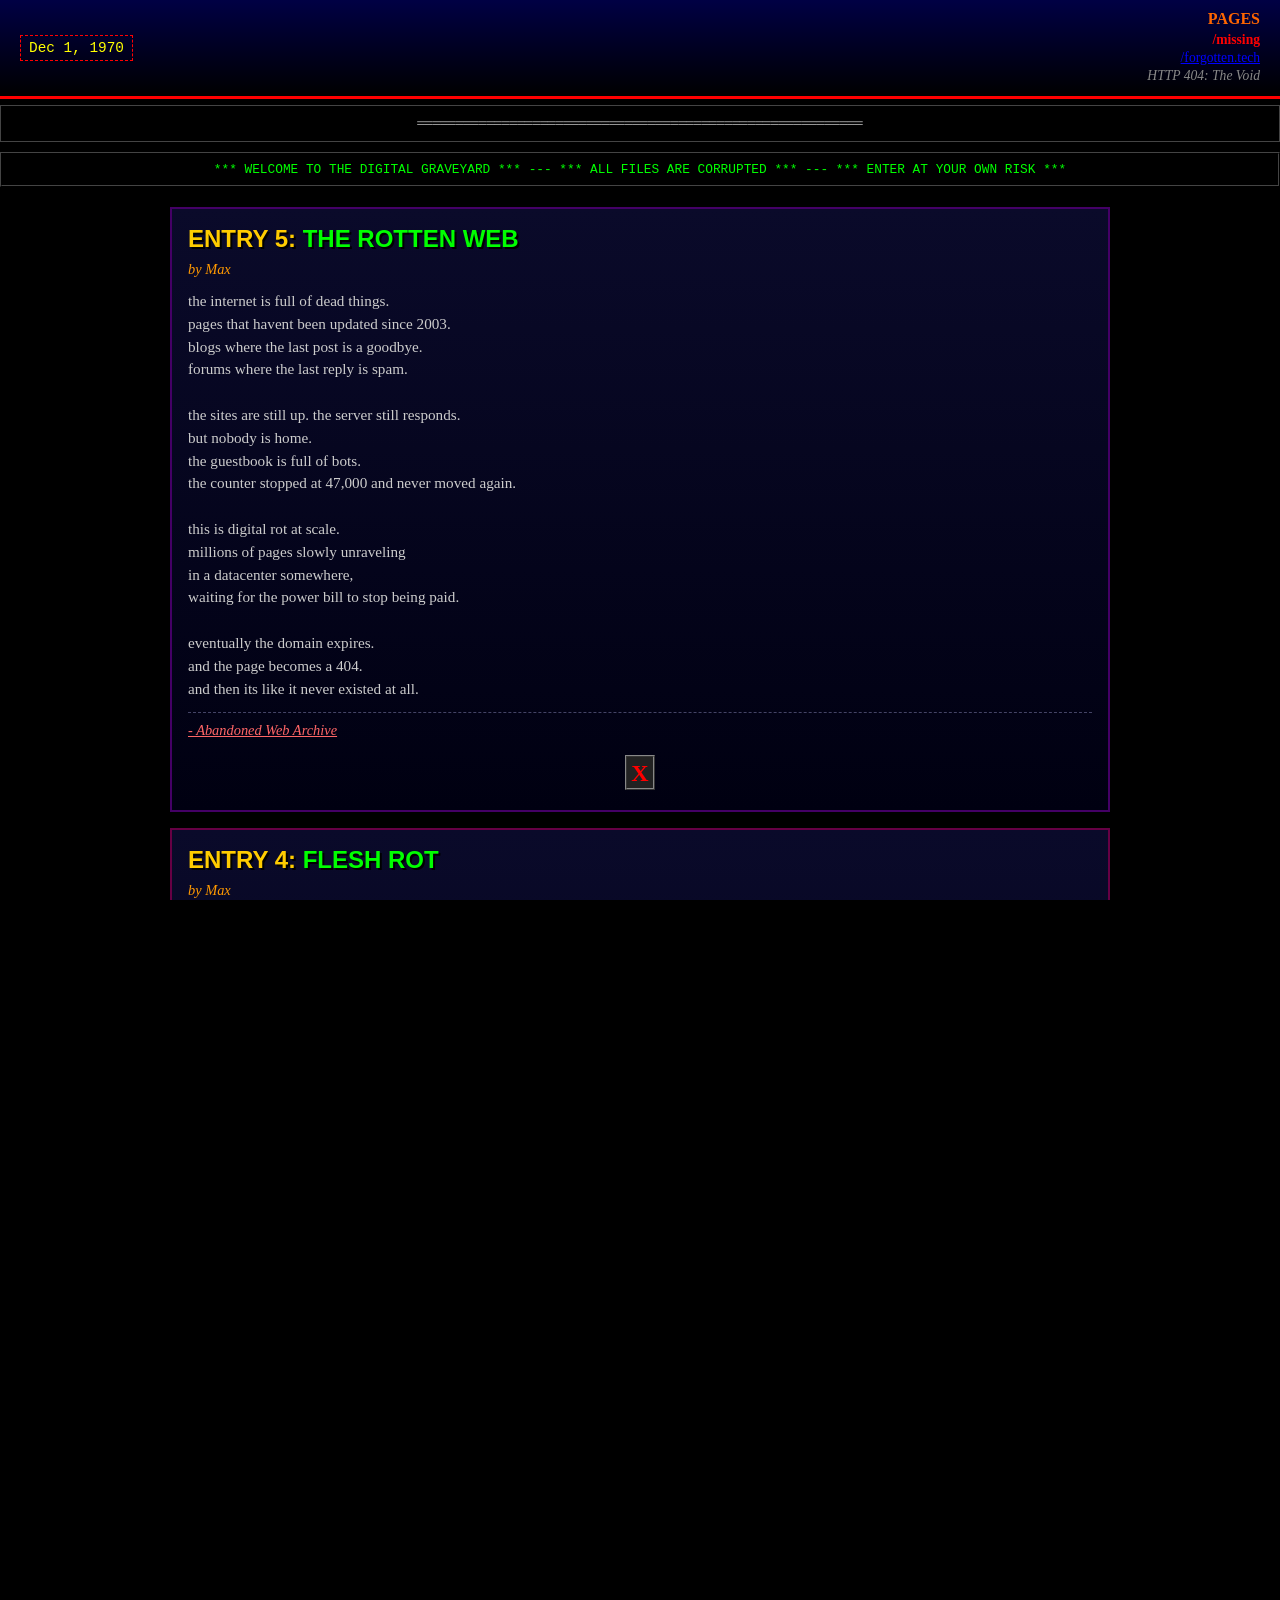
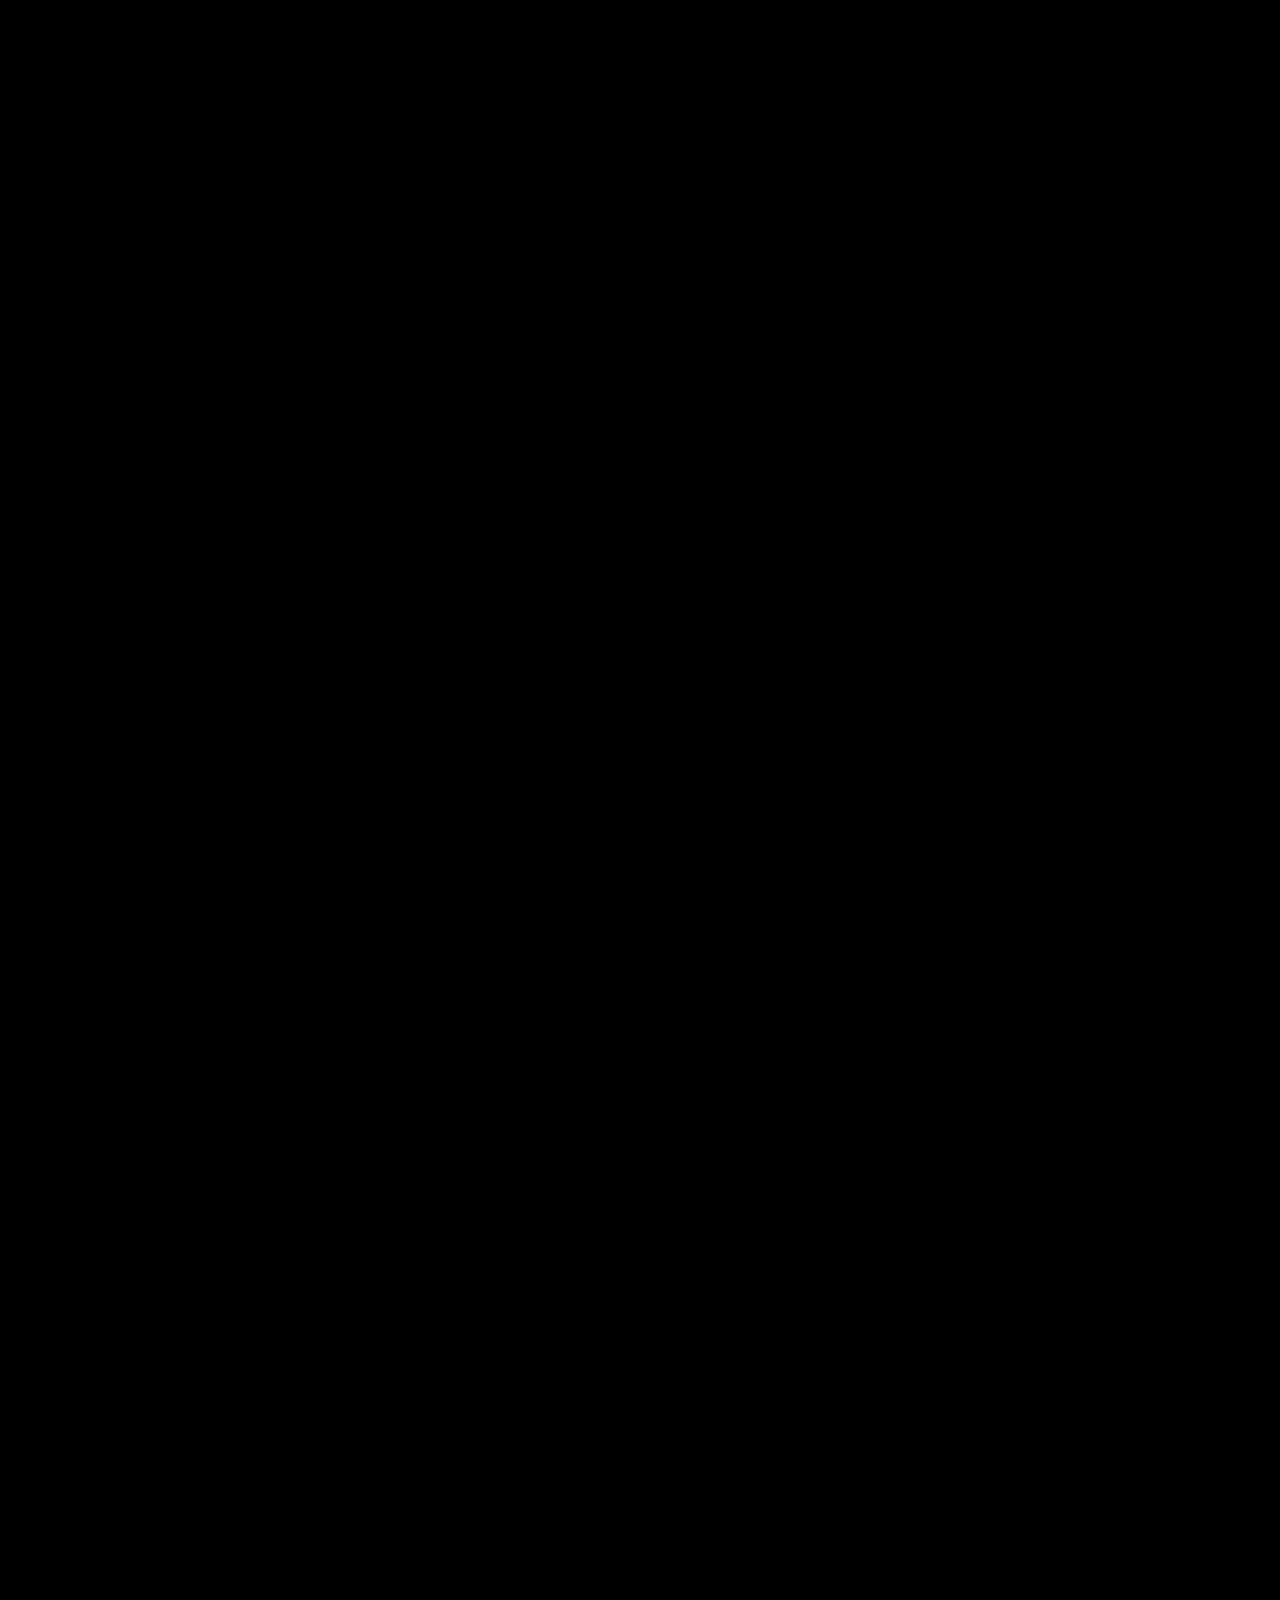
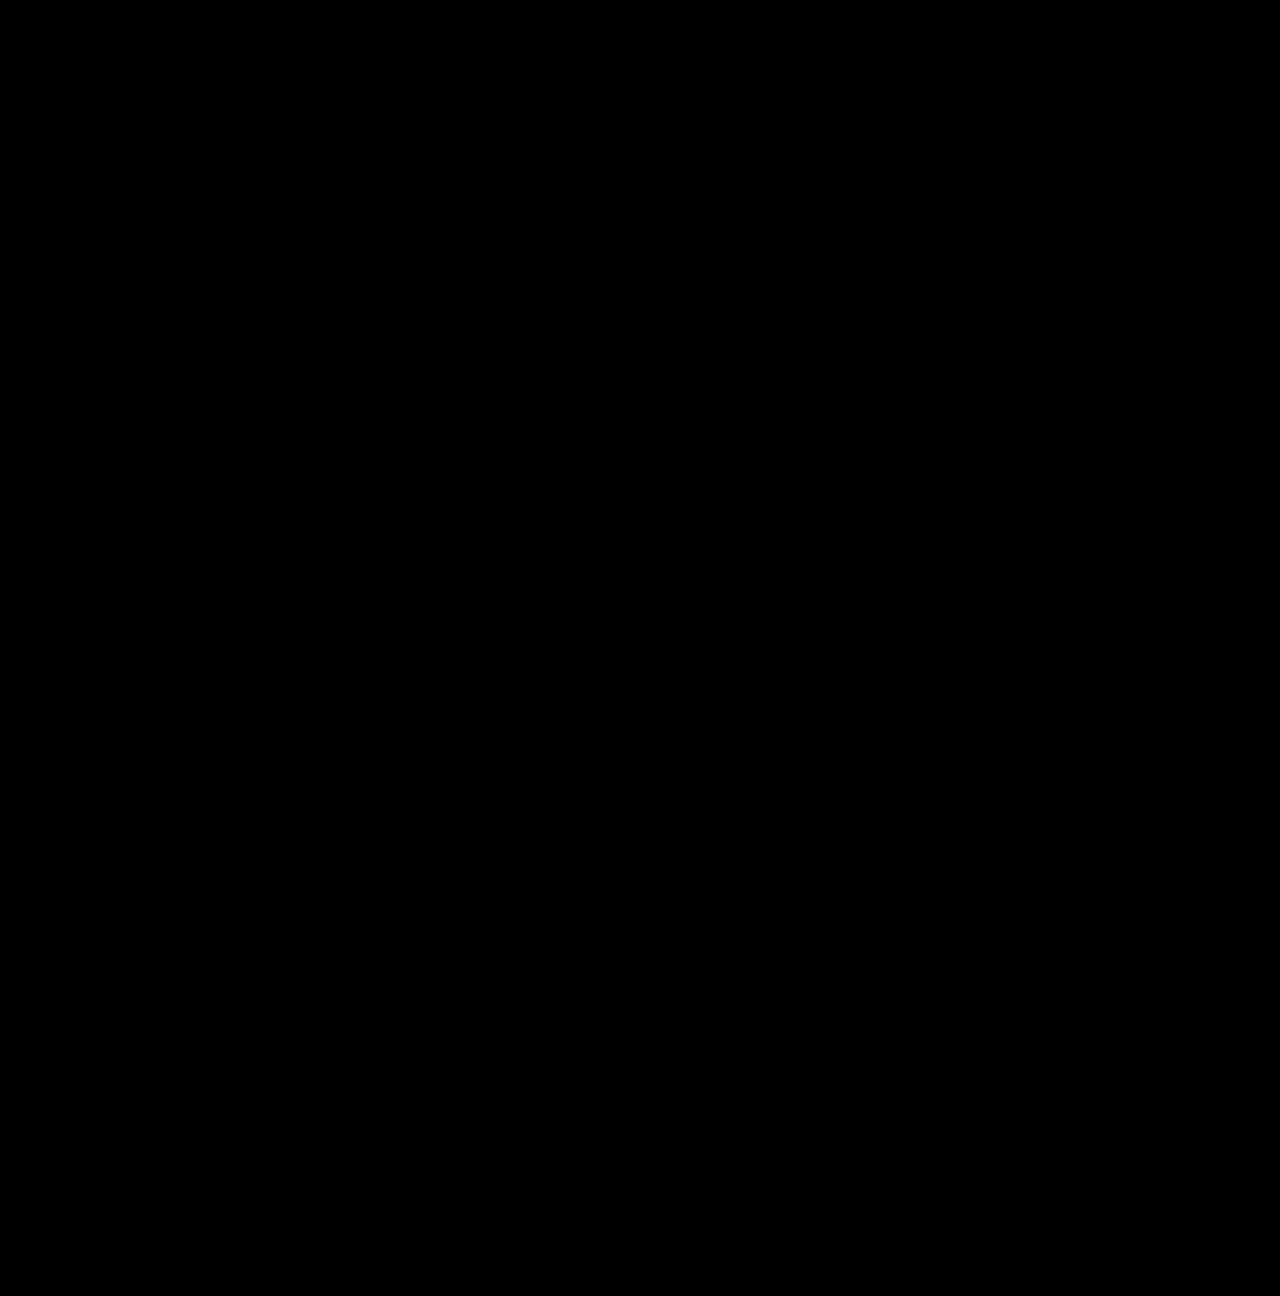
==== blog.html @ 67d36d55 "Make void page the entry point, rename blog to blog.html" ====
<!doctype html>
<html lang="en">
  <head>
    <meta charset="UTF-8" />
    <meta name="viewport" content="width=device-width, initial-scale=1.0" />
    <title>ENTRY DUMP</title>
    <link rel="icon" type="image/x-icon" href="imgs/fav.ico" />
    <link rel="stylesheet" href="style.css" />
  </head>
  <body>
    <div class="desktop-container">
      <div class="top-section">
        <div class="date-box">OCT 31, 2024</div>
        <div class="pages-box">
          <h2>PAGES</h2>
          <ul>
            <li><span class="missing">/missing</span></li>
            <li><a href="forgotten-tech.html">/forgotten.tech</a></li>
                <li><a href="index.html" class="void">HTTP 404: The Void</a></li>
          </ul>
        </div>
      </div>

      <div
        style="
          text-align: center;
          padding: 10px;
          font-size: 0.8rem;
          color: #aaaaaa;
          font-family: &quot;Courier New&quot;, monospace;
          background: rgba(0, 0, 0, 0.7);
          border: 1px ridge #444;
          margin: 6px 0;
        "
      >
        ══════════════════════════════════════════════════════════
      </div>

      <div class="marquee">
        *** WELCOME TO THE DIGITAL GRAVEYARD *** --- *** ALL FILES ARE CORRUPTED
        *** --- *** ENTER AT YOUR OWN RISK ***
      </div>

      <div class="entries-grid">
        <div class="entry entry-5">
          <h1>ENTRY 5: <span class="glitch-text">THE ROTTEN WEB</span></h1>
          <p class="author">by Max</p>
          <div class="text-block">
            the internet is full of dead things.<br />
            pages that havent been updated since 2003.<br />
            blogs where the last post is a goodbye.<br />
            forums where the last reply is spam.<br /><br />

            the sites are still up. the server still responds.<br />
            but nobody is home.<br />
            the guestbook is full of bots.<br />
            the counter stopped at 47,000 and never moved again.<br /><br />

            this is digital rot at scale.<br />
            millions of pages slowly unraveling<br />
            in a datacenter somewhere,<br />
            waiting for the power bill to stop being paid.<br /><br />

            eventually the domain expires.<br />
            and the page becomes a 404.<br />
            and then its like it never existed at all.
          </div>
          <div class="footer-links">
            <a href="#" class="red-link">- Abandoned Web Archive</a>
          </div>
          <div class="broken-icon-container">
            <div class="broken-img-sim">
              <div class="red-x">X</div>
            </div>
          </div>
        </div>

        <div class="entry entry-4">
          <h1>ENTRY 4: <span class="glitch-text">FLESH ROT</span></h1>
          <p class="author">by Max</p>
          <div class="text-block">
            you are rotting right now.<br />
            every second of every day.<br />
            cells dying. enzymes digesting you from the inside.<br />
            bacteria waiting for the signal.<br /><br />

            the moment you die, the real work begins.<br />
            the body remembers how to fall apart<br />
            better than it ever remembered how to stay together.<br /><br />

            first the color drains. then the smell comes.<br />
            then the insects do what insects do.<br />
            then you go back to the soil.<br />
            back to the elements.<br />
            back to nothing.<br /><br />

            every living thing does this.<br />
            rot is not a bug. its the feature.<br />
            the only way anything gets recycled.
          </div>
          <div class="footer-links">
            <a href="#" class="red-link">- Memento Mori Database</a>
          </div>
          <div class="broken-icon-container">
            <div class="broken-img-sim">
              <div class="red-x">X</div>
            </div>
          </div>
        </div>

        <div class="entry entry-3">
          <h1>ENTRY 3: <span class="derezzing">THE DE-REZZING</span></h1>
          <p class="author">by Max</p>
          <div class="text-block">
            every time you copy a file, it loses something.<br />
            maybe not a lot. maybe nothing you can see.<br />
            but something.<br /><br />

            a jpeg saved 80 times.<br />
            an mp3 transcoded too many generations deep.<br />
            a VHS tape dubbed from a dub of a dub.<br /><br />

            the original is still there somewhere.<br />
            but you cant reach it anymore.<br />
            the signal is buried under noise.<br />
            the detail is gone.<br />
            what remains is a suggestion of what was.<br /><br />

            thats rot too. not destruction, <br />
            but gradual, irreversible blurring.
          </div>
          <img src="imgs/df.png" alt="digital artifact" class="rot-image" />
          <div class="footer-links">
            <a href="#" class="red-link">- Compression Artifact Registry</a>
          </div>
          <div class="broken-icon-container">
            <div class="broken-img-sim">
              <div class="red-x">X</div>
            </div>
          </div>
        </div>

        <div class="entry entry-2">
          <h1>ENTRY 2: <span class="glitch-text">ROT IN GAMES</span></h1>
          <p class="author">by Max</p>
          <div class="text-block">
            When a game rots, you can feel it.<br />
            textures load in wrong. sounds skip.<br />
            the framerate stutters in places it didnt used to.<br />
            a character model stretches into oblivion.<br /><br />

            the game was fine once. it worked.<br />
            but code deteriorates. servers go down.<br />
            dependencies break. the world moves on<br />
            and the game stays frozen in time,<br />
            slowly falling apart.<br /><br />

            not all rot is physical.<br />
            sometimes its just the memory of a game<br />
            that doesnt exist anymore.<br />
            and you cant go back because theres nothing to go back to.
          </div>
          <div class="footer-links">
            <a href="#" class="red-link">- Digital Decay Archive</a>
          </div>
          <div class="broken-icon-container">
            <div class="broken-img-sim">
              <div class="red-x">X</div>
            </div>
          </div>
        </div>

        <div class="entry entry-1">
          <h1>ENTRY 1: <span class="glitch-text">WHAT IS ROT</span></h1>
          <p class="author">by Max</p>
          <div class="text-block">
            What is rot?<br /><br />

            The Oxford dictionary says:
            <i
              >to decay, decompose,<br />
              fall apart.</i
            >
            a verb. a noun. the process and the result.<br /><br />

            but thats the sterile version.<br />
            rot is what the universe does to everything<br />
            you forget to look at.<br /><br />

            digital rot is the same but crueler.<br />
            because by the time you notice,<br />
            the file is already gone.<br />
            the 1 already became a 0.<br />
            the face already became unrecognizable.<br /><br />

            things falling apart in the dark<br />
            where nobody is watching.
          </div>
          <img src="imgs/rot.png" alt="rot" class="rot-image" />
          <div class="footer-links">
            <a href="#" class="red-link">- The Rot Papers</a>
          </div>
          <div class="broken-icon-container">
            <div class="broken-img-sim">
              <div class="red-x">X</div>
            </div>
          </div>
        </div>
      </div>

      <div
        style="
          text-align: center;
          padding: 14px 10px;
          font-size: 1rem;
          font-weight: bold;
          color: #aaaaaa;
          font-family: &quot;Courier New&quot;, monospace;
          letter-spacing: 2px;
          background: rgba(0, 0, 0, 0.7);
          border: 1px ridge #444;
          margin: 6px 0;
        "
      >
        .... - - .--. ... ---... -..-. -..-. .-- .-- .-- .-.-.- .... . .- ...- .
        -. ... --. .- - . .-.-.- -.-. --- -- -..-.
      </div>

      <div
        style="
          text-align: center;
          padding: 14px 10px;
          font-size: 0.8rem;
          color: #aaaaaa;
          font-family: &quot;Courier New&quot;, monospace;
          background: rgba(0, 0, 0, 0.7);
          border: 1px ridge #444;
          margin: 6px 0;
        "
      >
        ENTRY DUMP // ALL RIGHTS RESERVED // NO WARRANTY // DATA MAY BE
        CORRUPTED<br />
        best viewed at 800x600 with Netscape Navigator 4.0
      </div>
    </div>

    <script src="script.js"></script>
  </body>
</html>
---- style.css ----
* {
  box-sizing: border-box;
  margin: 0;
  padding: 0;
}

body,
html {
  height: 100%;
  background: #000000;
  background-image: url("imgs/dritftinginspace.png");
  background-repeat: repeat;
  font-family: "Times New Roman", Times, serif;
  color: #ffffff;
  overflow-y: auto;
}

body {
  background-color: #000000;
  background-image: url("imgs/image.png");
  background-repeat: no-repeat;
  background-position: center center;
  background-size: cover;
}

a {
  color: #0000ff;
  text-decoration: underline;
}

a:visited {
  color: #800080;
}

a:hover {
  color: #ff0000;
}

.desktop-container {
  width: 100%;
  min-height: 100vh;
}

.top-section {
  background: linear-gradient(180deg, #000044 0%, #000022 50%, #000000 100%);
  border-bottom: 3px solid #ff0000;
  padding: 10px 20px;
  display: flex;
  justify-content: space-between;
  align-items: center;
}

.date-box {
  color: #ffff00;
  font-family: "Courier New", monospace;
  font-size: 0.9rem;
  padding: 4px 8px;
  border: 1px dashed #ff0000;
}

.date-box.red-date {
  color: #ff0000 !important;
  font-weight: bold;
  border-color: #ffff00;
  animation: flash-red 1s infinite;
}

@keyframes flash-red {
  50% {
    background: #330000;
  }
}

.pages-box {
  text-align: right;
}

.pages-box h2 {
  font-size: 1rem;
  font-weight: bold;
  color: #ff6600;
  margin-bottom: 4px;
}

.pages-box ul {
  list-style: none;
}

.pages-box li {
  font-size: 0.85rem;
  margin-bottom: 2px;
}

.missing {
  color: #ff0000;
  font-weight: bold;
}

.link-blue {
  color: #0000ff;
}

.void {
  color: #888888;
  font-style: italic;
}
.void:link, .void:visited {
  color: #888888;
  font-style: italic;
  text-decoration: none;
}
.void:hover {
  color: #cccccc;
}

.entries-grid {
  max-width: 960px;
  margin: 20px auto;
  padding: 0 10px;
}

.entry {
  background: linear-gradient(180deg, #0a0a2a 0%, #000011 100%);
  border: 2px solid #333366;
  padding: 16px;
  margin-bottom: 16px;
}

.entry-3 {
  border-color: #660000;
  border-width: 3px;
}

.entry-2 {
  border-color: #006600;
}

.entry-5 {
  border-color: #440066;
}

.entry-4 {
  border-color: #660044;
}

.entry-1 {
  border-color: #666600;
}

.entry h1 {
  font-size: 1.5rem;
  font-weight: bold;
  color: #ffcc00;
  margin-bottom: 8px;
  font-family: "Arial", "Helvetica", sans-serif;
  text-shadow: 2px 2px 0 #000000;
}

.derezzing {
  color: #ff4444;
}

.glitch-text {
  color: #00ff00;
}

.author {
  color: #ff9900;
  font-size: 0.9rem;
  margin-bottom: 12px;
  font-style: italic;
}

.text-block {
  font-size: 0.95rem;
  line-height: 1.5;
  margin-bottom: 12px;
  color: #cccccc;
}

.rot-image {
  width: 100%;
  height: auto;
  border: 2px ridge #666600;
  display: block;
  margin-bottom: 12px;
}

.footer-links {
  margin-top: 8px;
  border-top: 1px dashed #444466;
  padding-top: 8px;
}

.red-link {
  color: #ff6666;
  font-size: 0.9rem;
  font-style: italic;
}

.broken-icon-container {
  text-align: center;
  margin-top: 16px;
}

.broken-img-sim {
  display: inline-block;
  width: 30px;
  height: 35px;
  border: 2px ridge #888888;
  background: #222222;
  position: relative;
}

.red-x {
  color: #ff0000;
  font-size: 24px;
  font-weight: bold;
  position: absolute;
  top: 50%;
  left: 50%;
  transform: translate(-50%, -50%);
}

.error-popup-overlay {
  position: fixed;
  top: 0;
  left: 0;
  width: 100vw;
  height: 100vh;
  background: rgba(0, 0, 0, 0.85);
  display: flex;
  align-items: center;
  justify-content: center;
  z-index: 10000;
}

.error-dialog {
  background: linear-gradient(180deg, #2a2a4a 0%, #0a0a1a 100%);
  border: 3px ridge #888888;
  min-width: 300px;
  max-width: 90vw;
  font-family: "Courier New", monospace;
}

.error-title-bar {
  background: linear-gradient(90deg, #000066, #0000aa, #000066);
  padding: 6px 12px;
  font-size: 0.8rem;
  font-weight: bold;
  color: #ffffff;
  text-transform: uppercase;
  letter-spacing: 2px;
}

.error-content {
  padding: 16px;
  font-size: 0.9rem;
  color: #ff6666;
  line-height: 1.5;
}

.error-message {
  display: block;
}

.error-dismiss-btn {
  display: block;
  margin: 0 12px 12px auto;
  padding: 4px 24px;
  background: linear-gradient(180deg, #444466, #222244);
  border: 2px outset #666688;
  color: #ffffff;
  font-family: "Courier New", monospace;
  font-size: 0.85rem;
  cursor: pointer;
}

.error-dismiss-btn:active {
  border-style: inset;
}

hr {
  border: none;
  border-top: 2px dashed #ff0000;
  margin: 16px 0;
}

.marquee {
  background: rgba(0, 0, 0, 0.7);
  border: 2px ridge #444;
  padding: 8px;
  margin: 10px 0;
  color: #00ff00;
  font-family: "Courier New", monospace;
  font-size: 0.8rem;
  text-align: center;
  overflow: hidden;
  white-space: nowrap;
}

@media (max-width: 768px) {
  .top-section {
    flex-direction: column;
    align-items: stretch;
    gap: 8px;
  }
  .pages-box {
    text-align: left;
  }
}

@media (max-width: 480px) {
  .entry {
    padding: 10px;
  }
  .entry h1 {
    font-size: 1.2rem;
  }
}
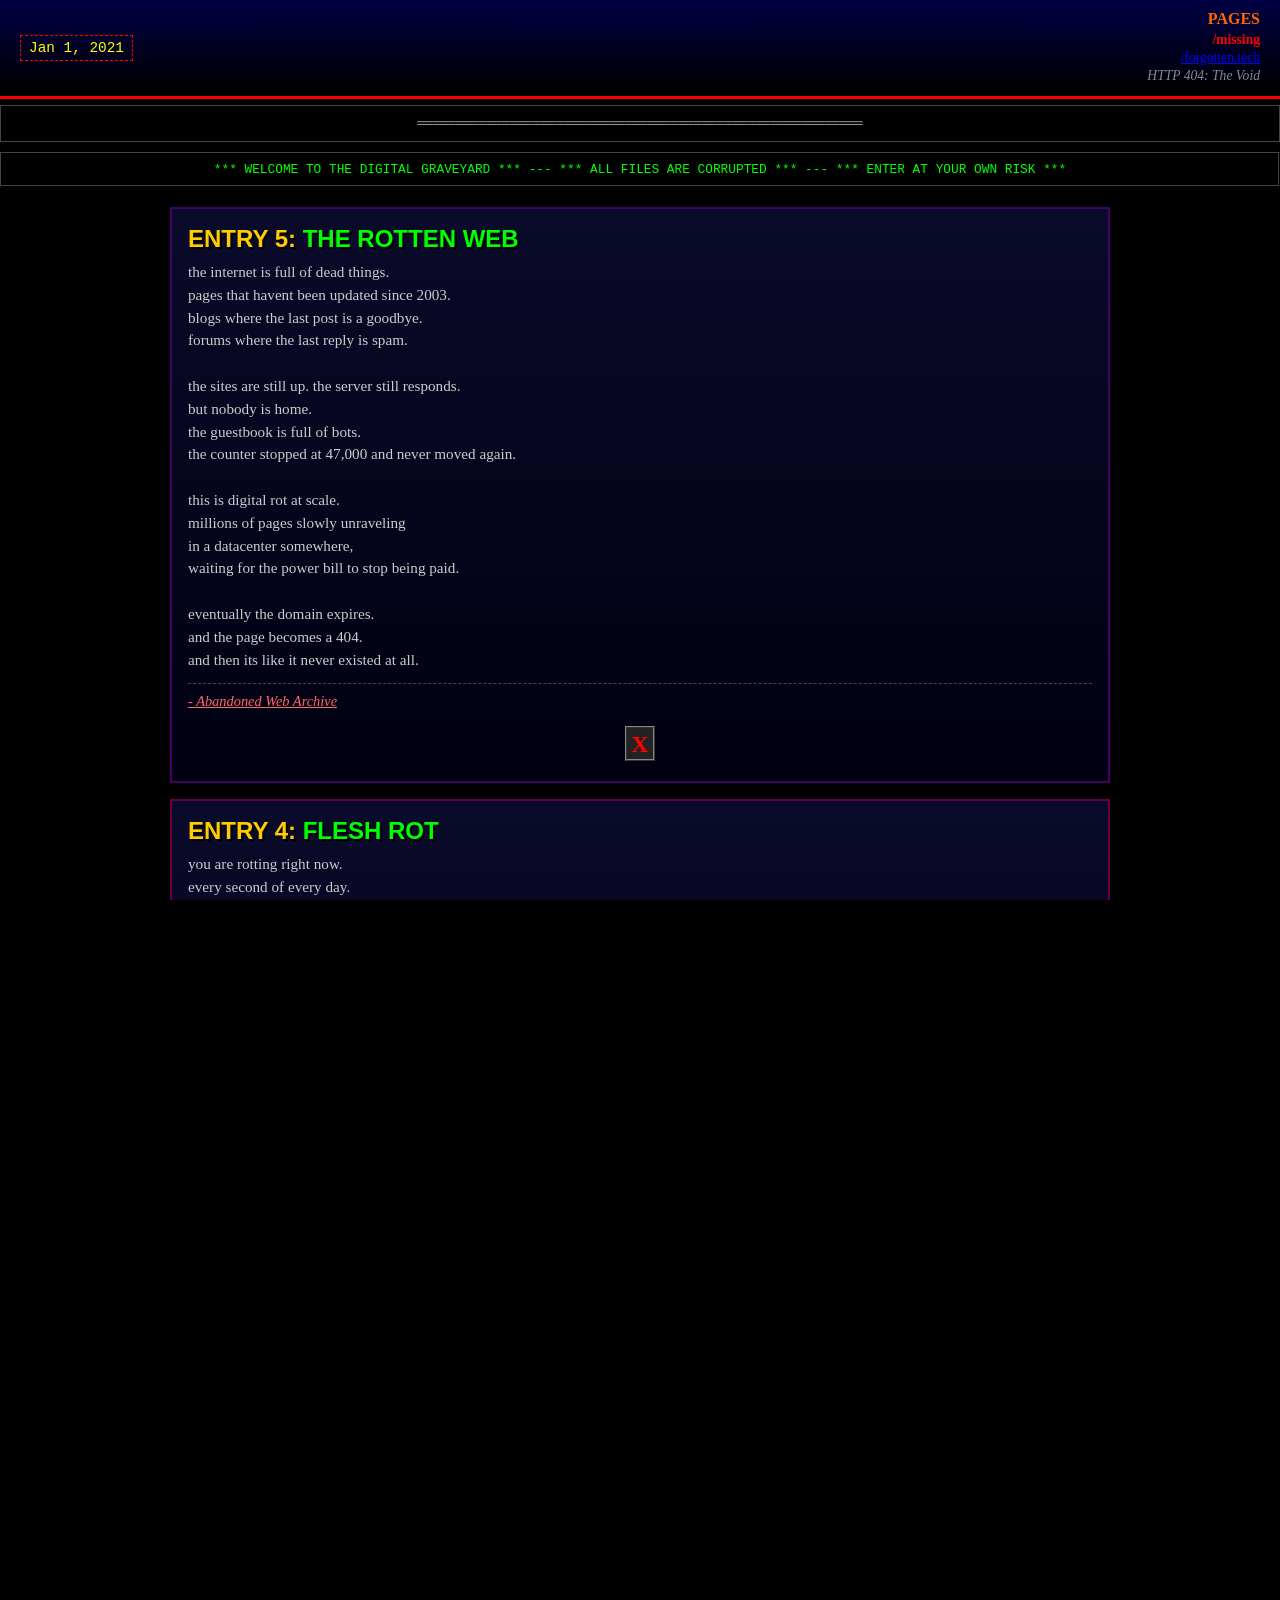
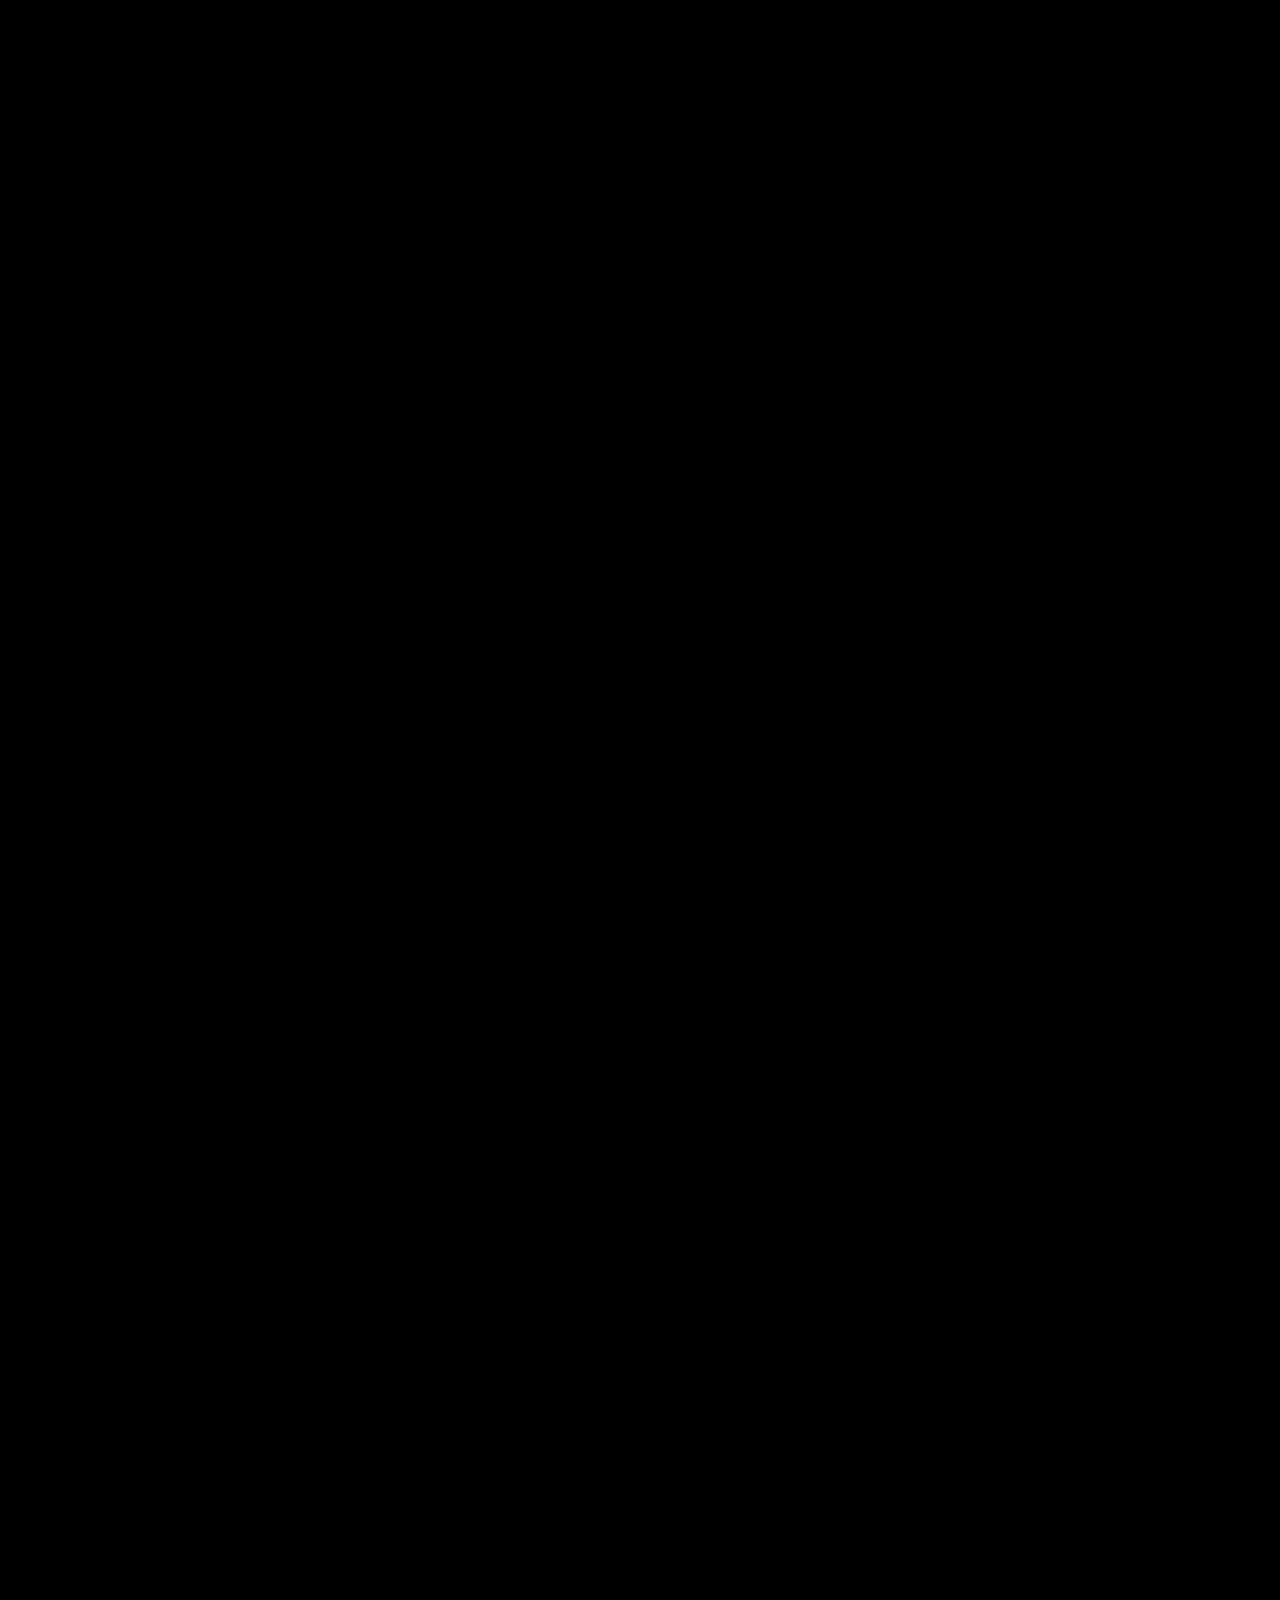
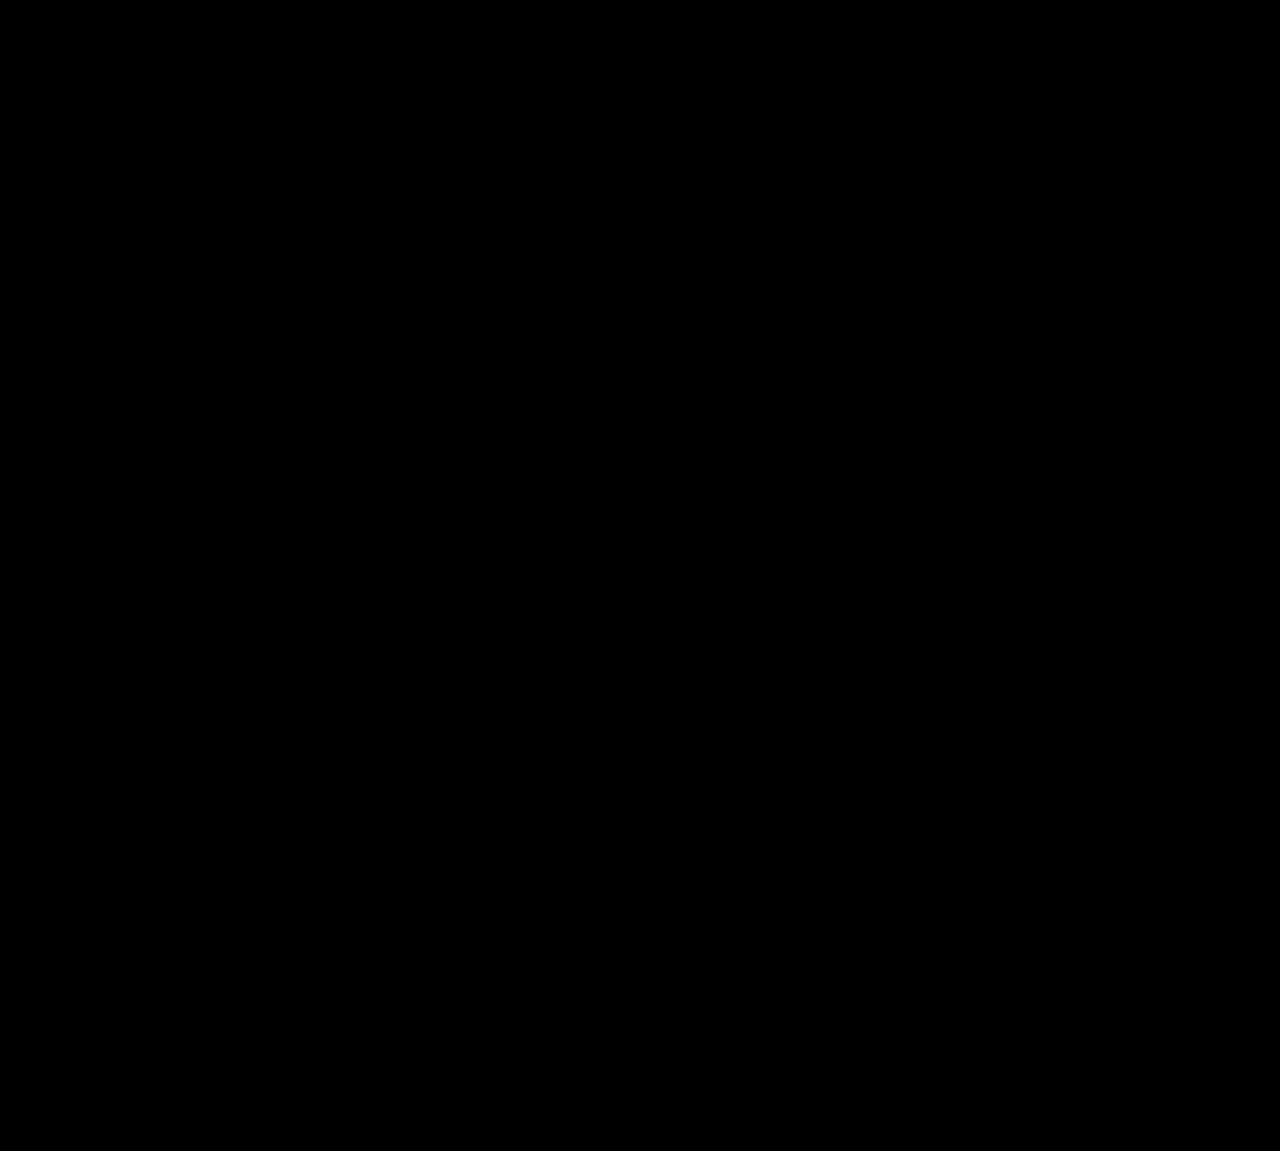
==== commit 0a0294d5: "Remove author names from all entries" ====
--- a/blog.html
+++ b/blog.html
@@ -44,7 +44,7 @@
       <div class="entries-grid">
         <div class="entry entry-5">
           <h1>ENTRY 5: <span class="glitch-text">THE ROTTEN WEB</span></h1>
-          <p class="author">by Max</p>
+
           <div class="text-block">
             the internet is full of dead things.<br />
             pages that havent been updated since 2003.<br />
@@ -77,7 +77,7 @@
 
         <div class="entry entry-4">
           <h1>ENTRY 4: <span class="glitch-text">FLESH ROT</span></h1>
-          <p class="author">by Max</p>
+
           <div class="text-block">
             you are rotting right now.<br />
             every second of every day.<br />
@@ -110,7 +110,7 @@
 
         <div class="entry entry-3">
           <h1>ENTRY 3: <span class="derezzing">THE DE-REZZING</span></h1>
-          <p class="author">by Max</p>
+
           <div class="text-block">
             every time you copy a file, it loses something.<br />
             maybe not a lot. maybe nothing you can see.<br />
@@ -142,7 +142,7 @@
 
         <div class="entry entry-2">
           <h1>ENTRY 2: <span class="glitch-text">ROT IN GAMES</span></h1>
-          <p class="author">by Max</p>
+
           <div class="text-block">
             When a game rots, you can feel it.<br />
             textures load in wrong. sounds skip.<br />
@@ -172,7 +172,7 @@
 
         <div class="entry entry-1">
           <h1>ENTRY 1: <span class="glitch-text">WHAT IS ROT</span></h1>
-          <p class="author">by Max</p>
+
           <div class="text-block">
             What is rot?<br /><br />
 
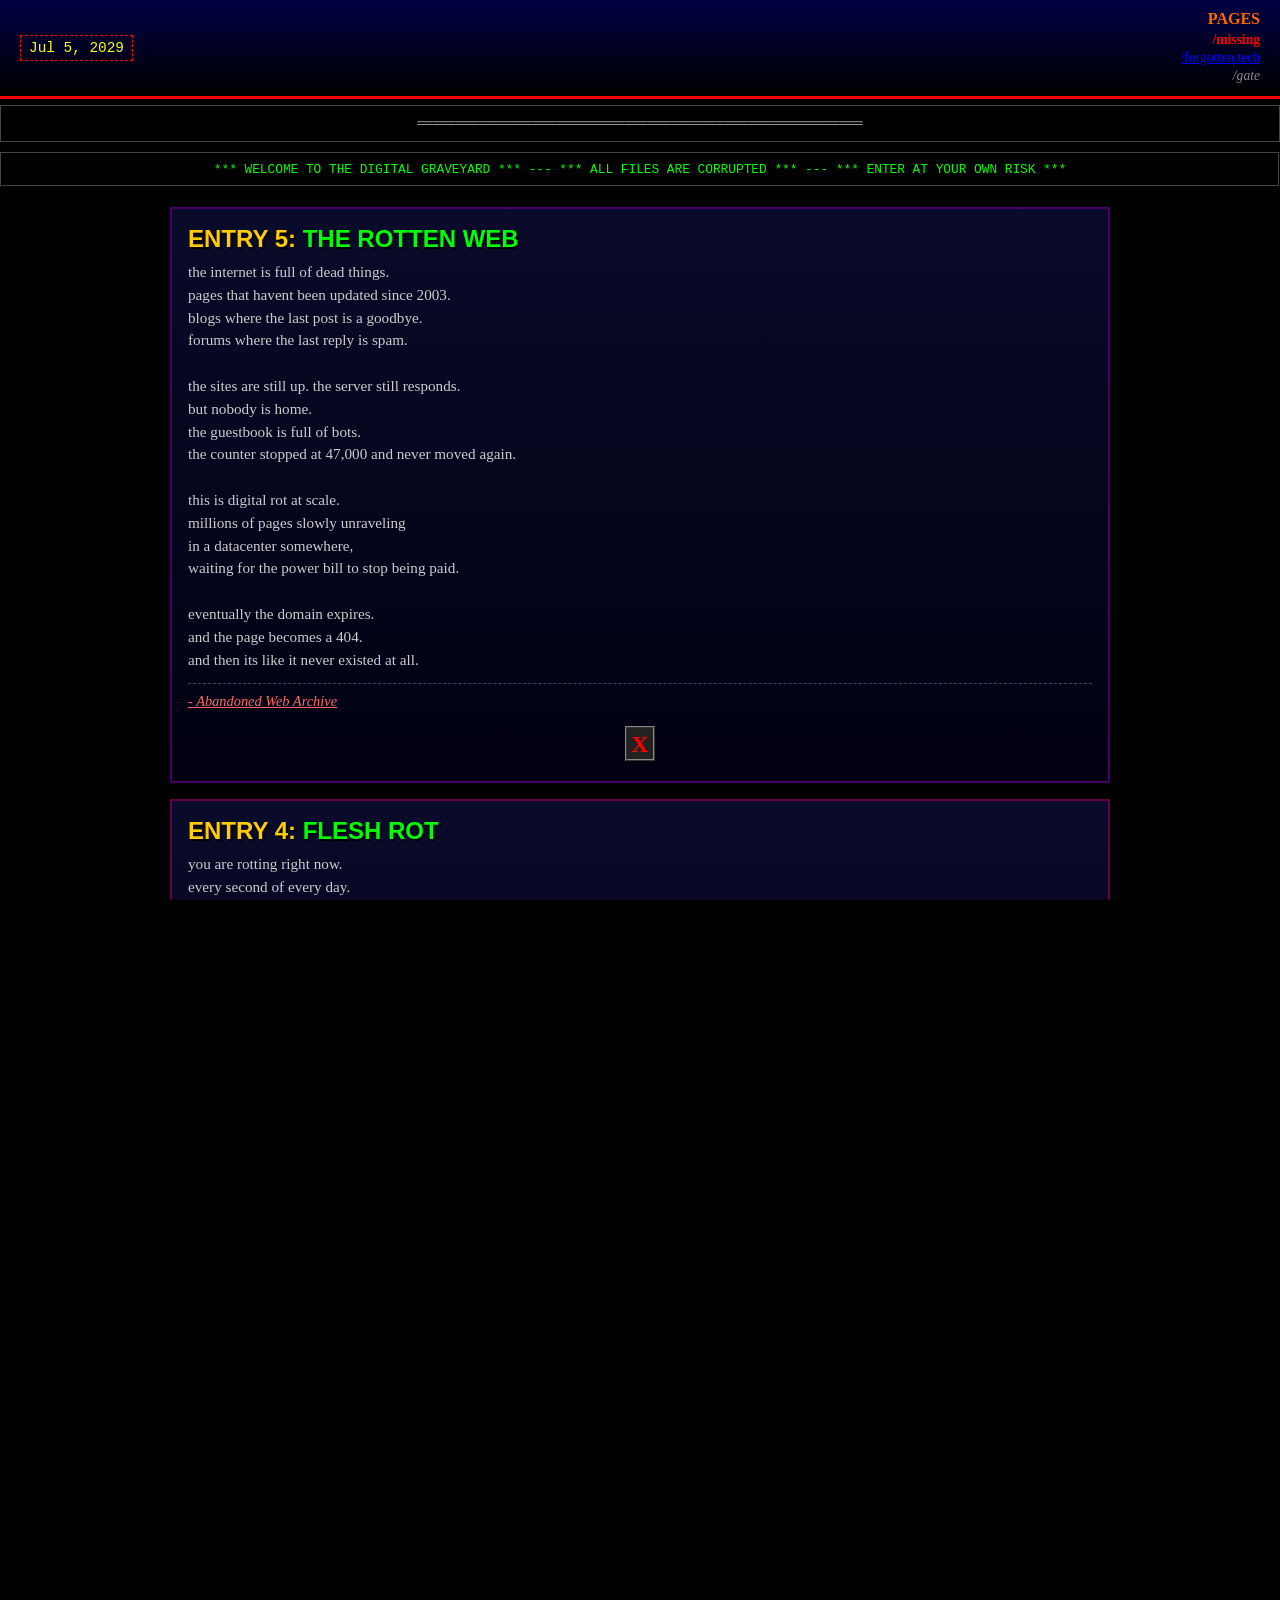
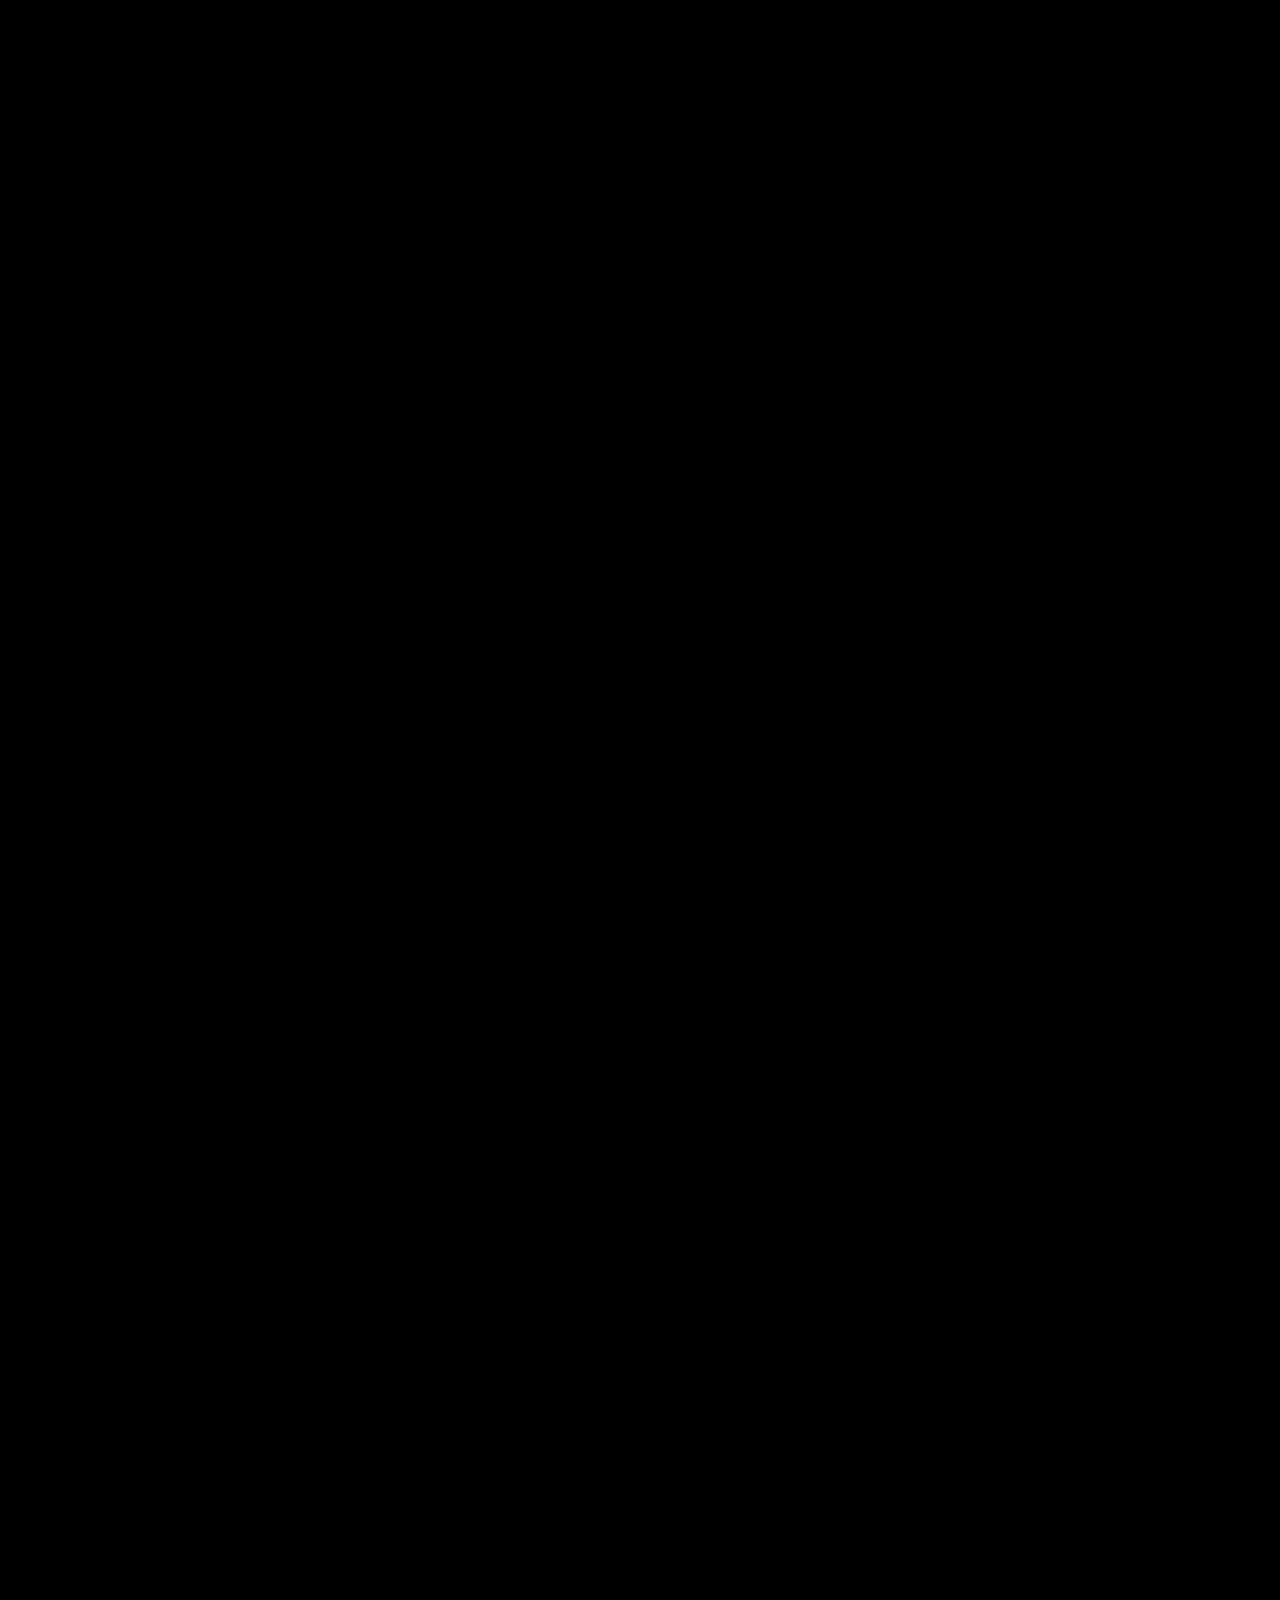
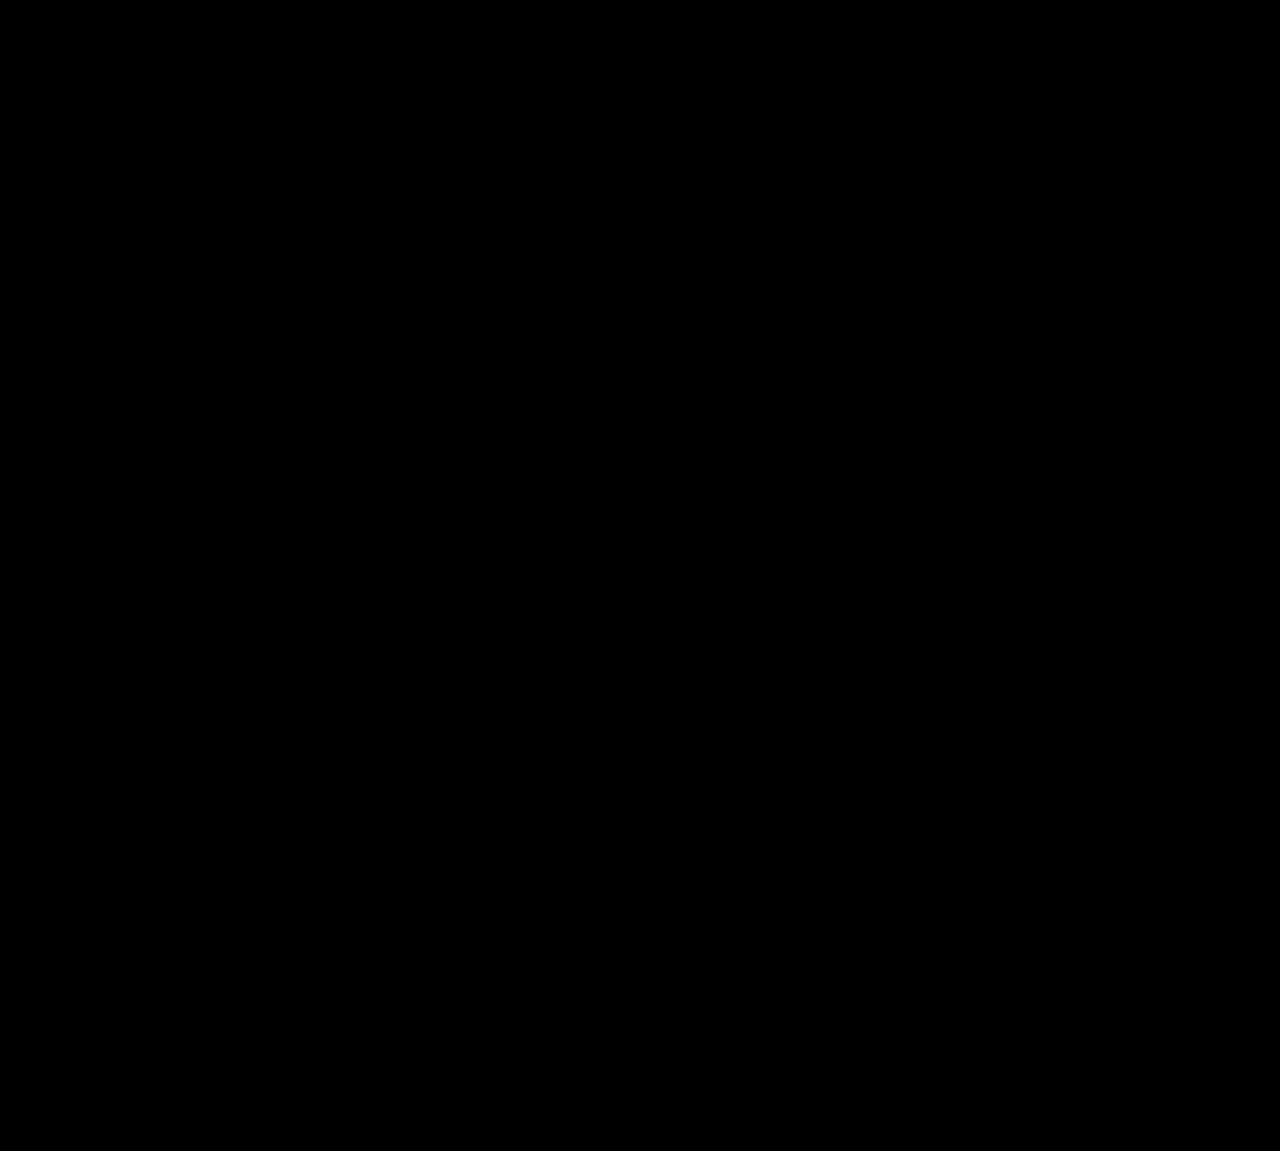
==== commit c1952cf6: "Change void page link to /gate" ====
--- a/blog.html
+++ b/blog.html
@@ -16,7 +16,7 @@
           <ul>
             <li><span class="missing">/missing</span></li>
             <li><a href="forgotten-tech.html">/forgotten.tech</a></li>
-                <li><a href="index.html" class="void">HTTP 404: The Void</a></li>
+                <li><a href="index.html" class="void">/gate</a></li>
           </ul>
         </div>
       </div>
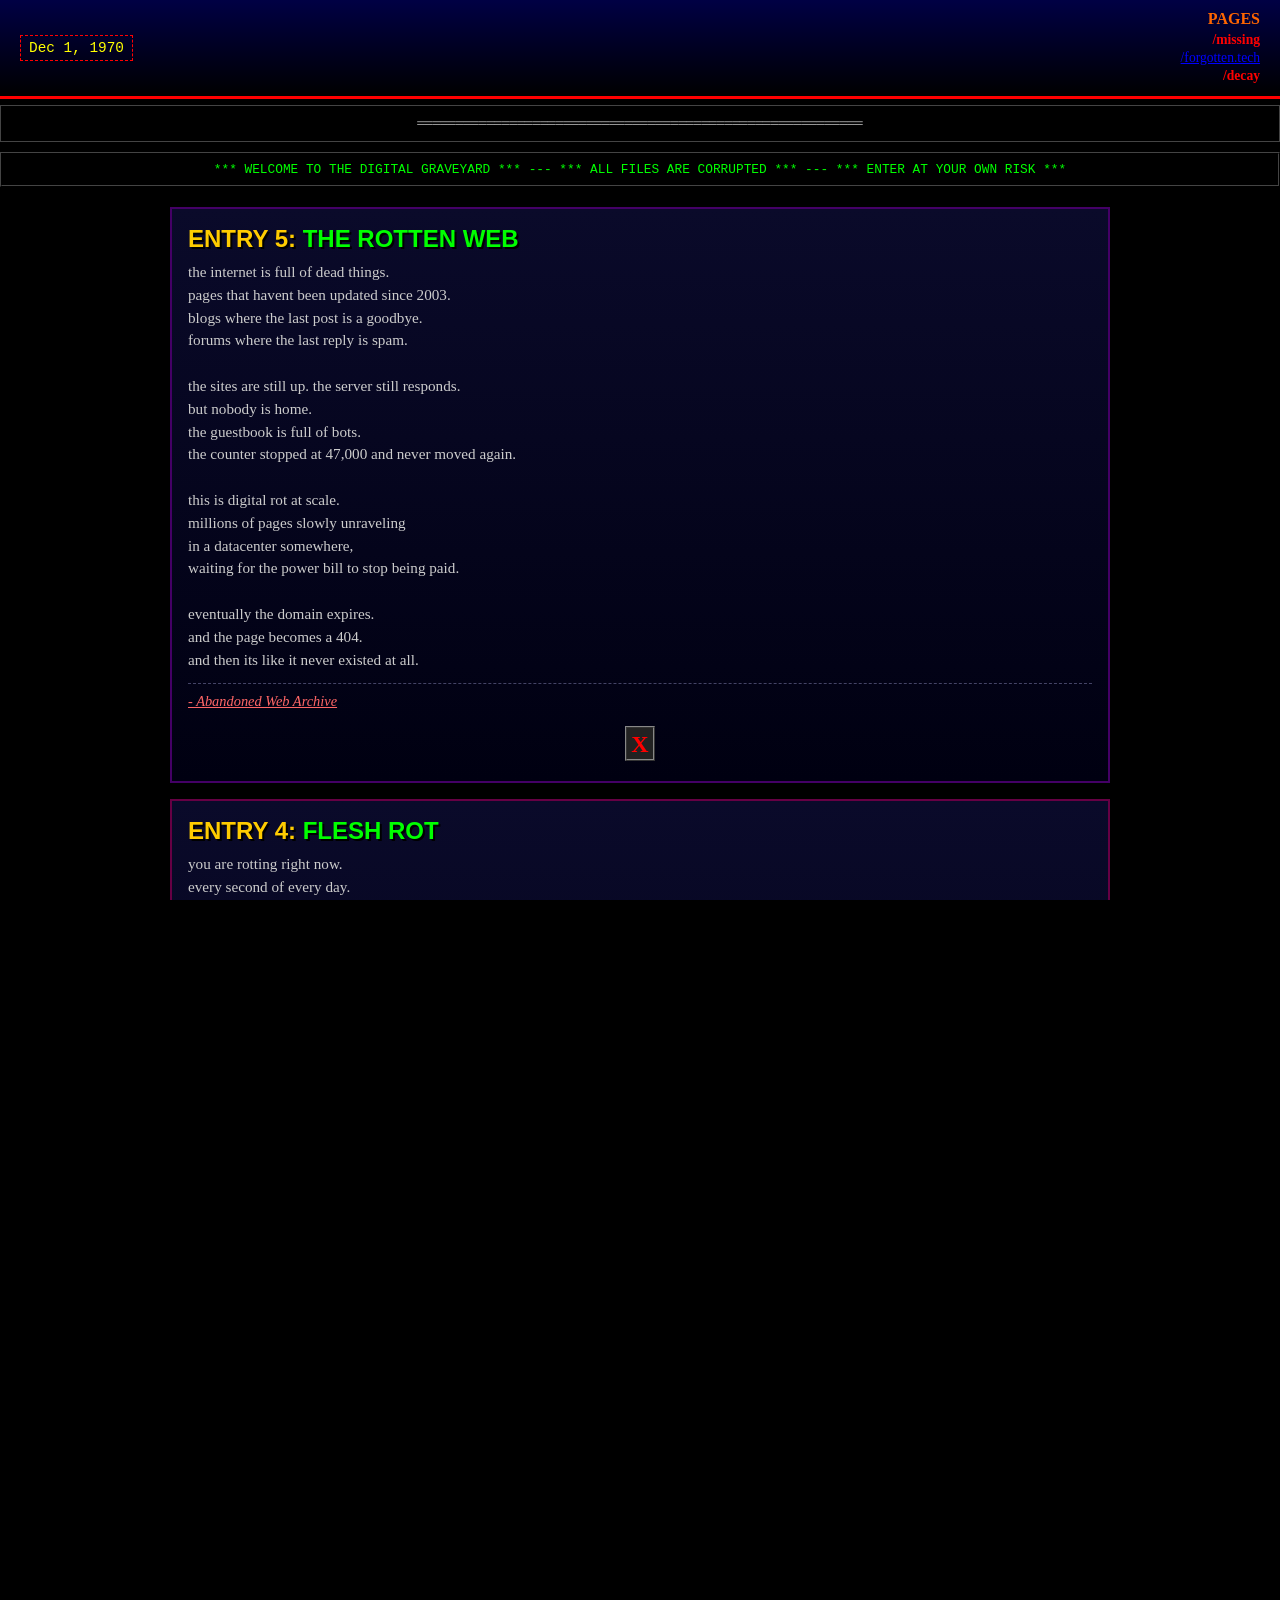
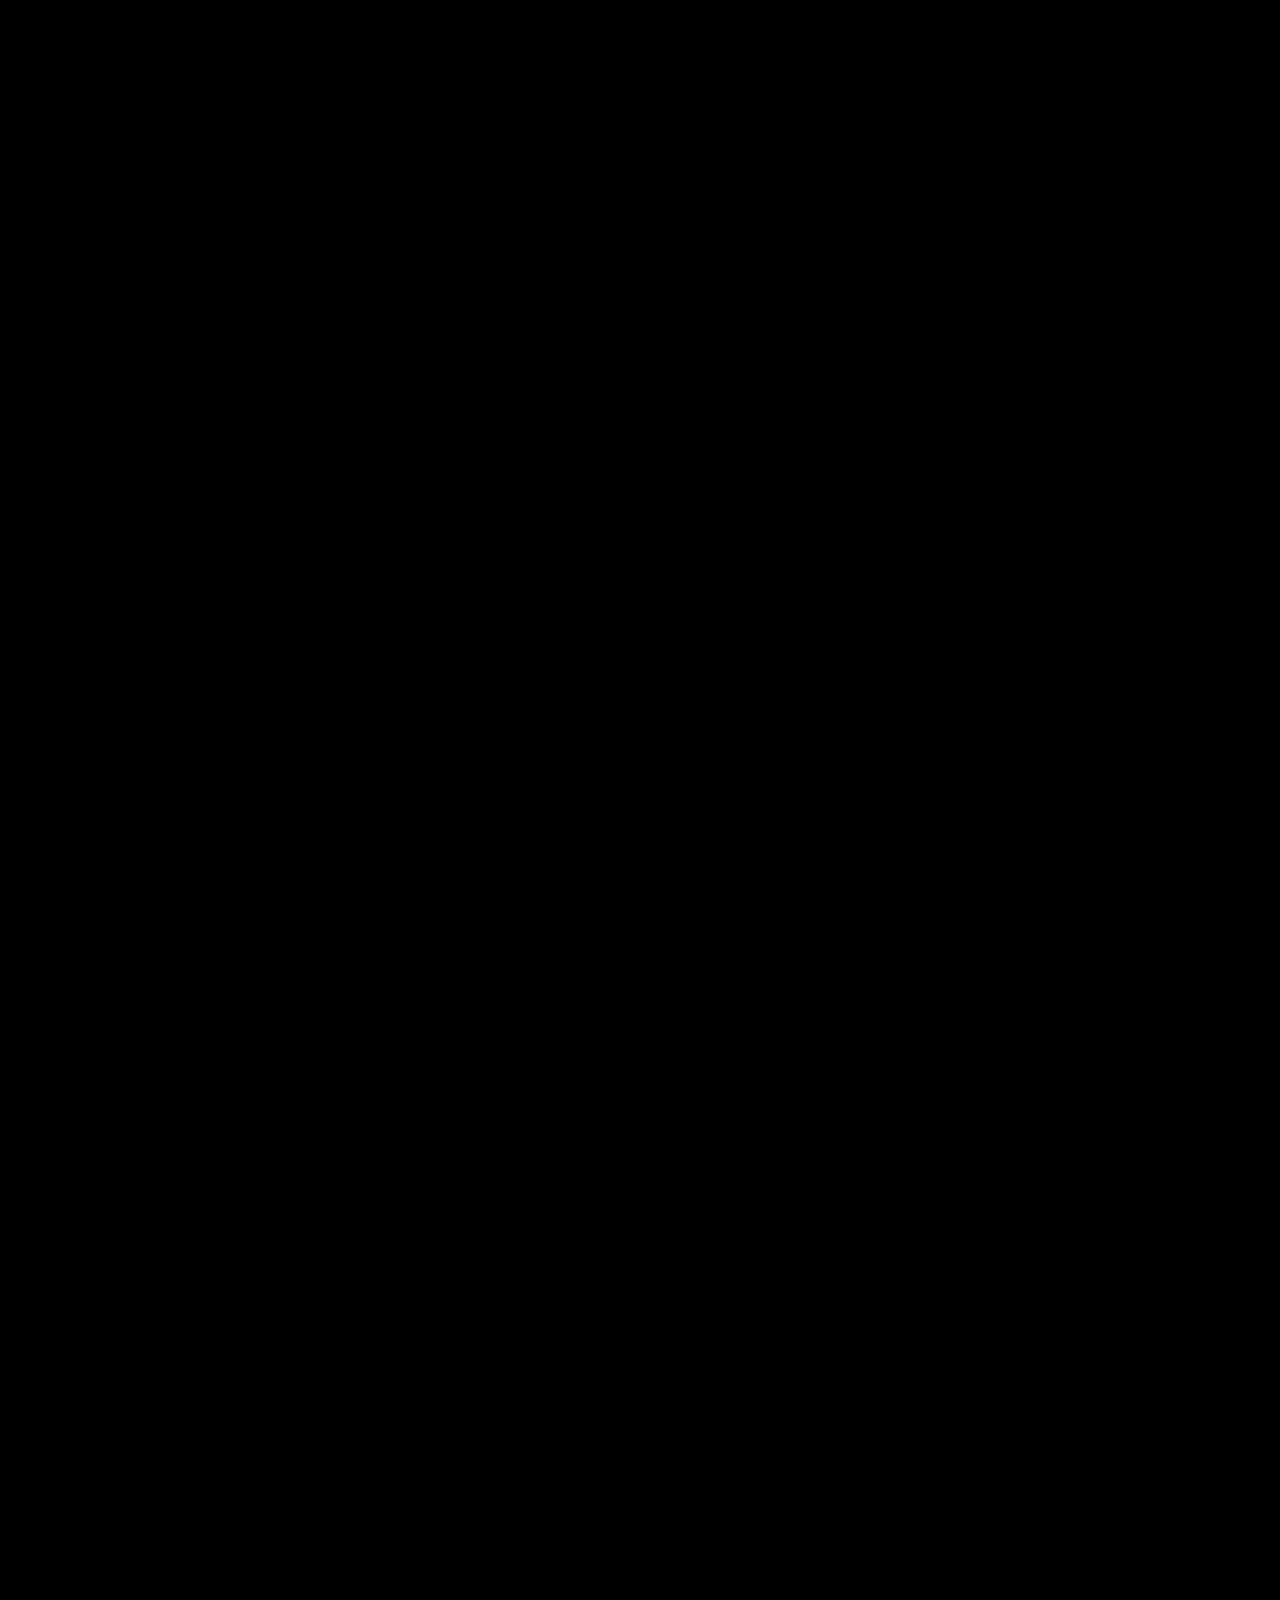
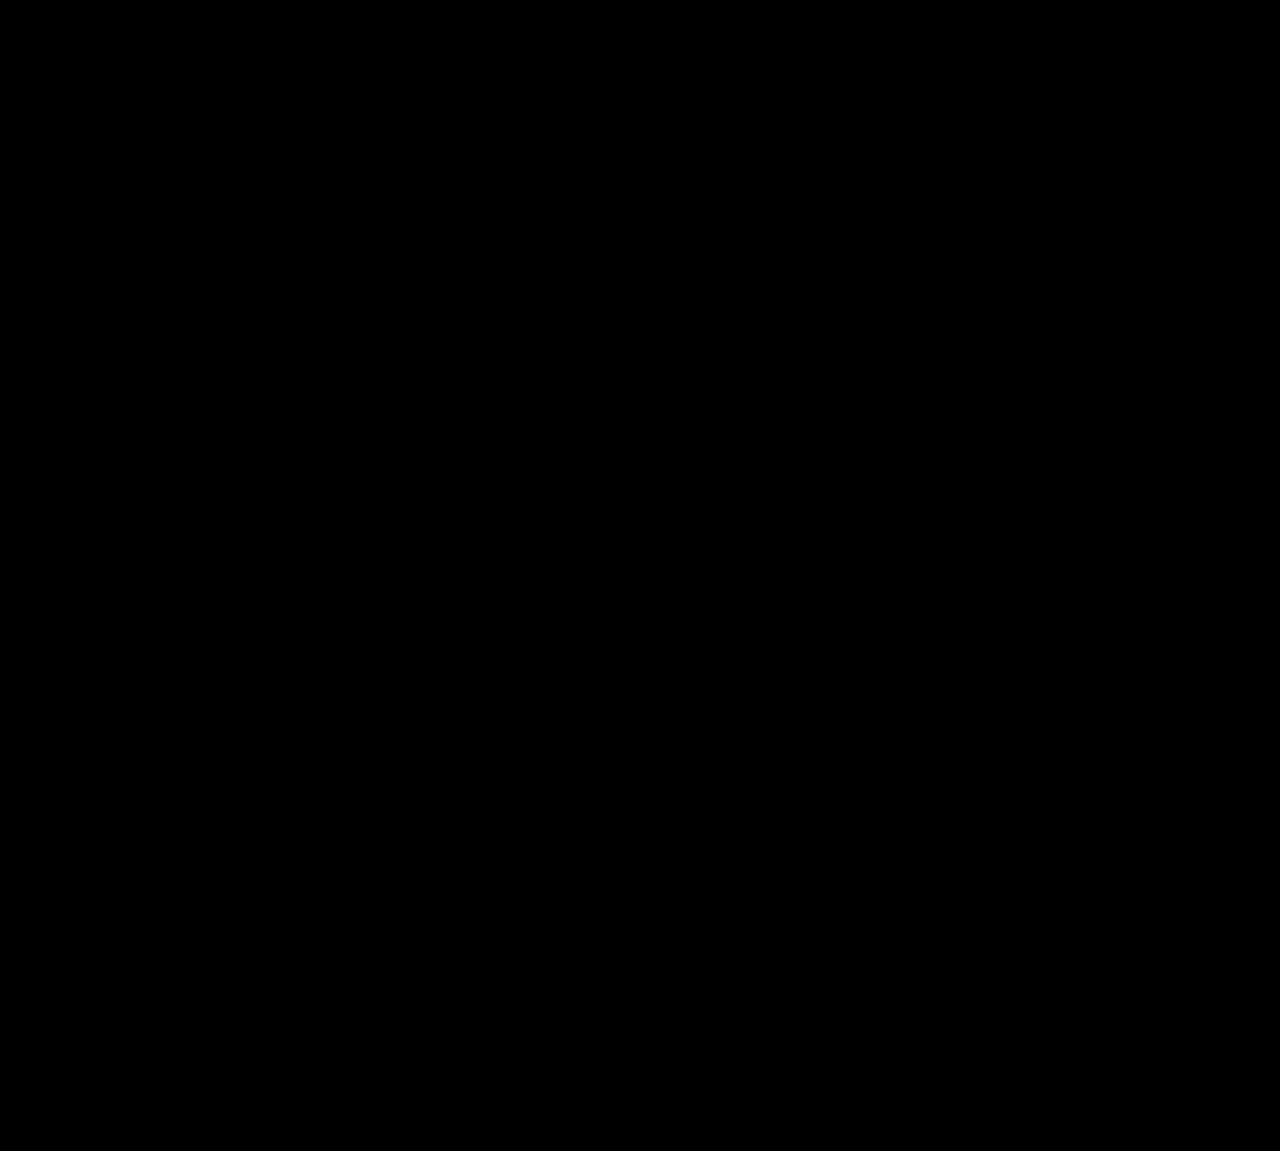
==== commit 5c45b302: "Replace void link with /decay entry" ====
--- a/blog.html
+++ b/blog.html
@@ -16,7 +16,7 @@
           <ul>
             <li><span class="missing">/missing</span></li>
             <li><a href="forgotten-tech.html">/forgotten.tech</a></li>
-                <li><a href="index.html" class="void">/gate</a></li>
+                <li><span class="missing">/decay</span></li>
           </ul>
         </div>
       </div>
